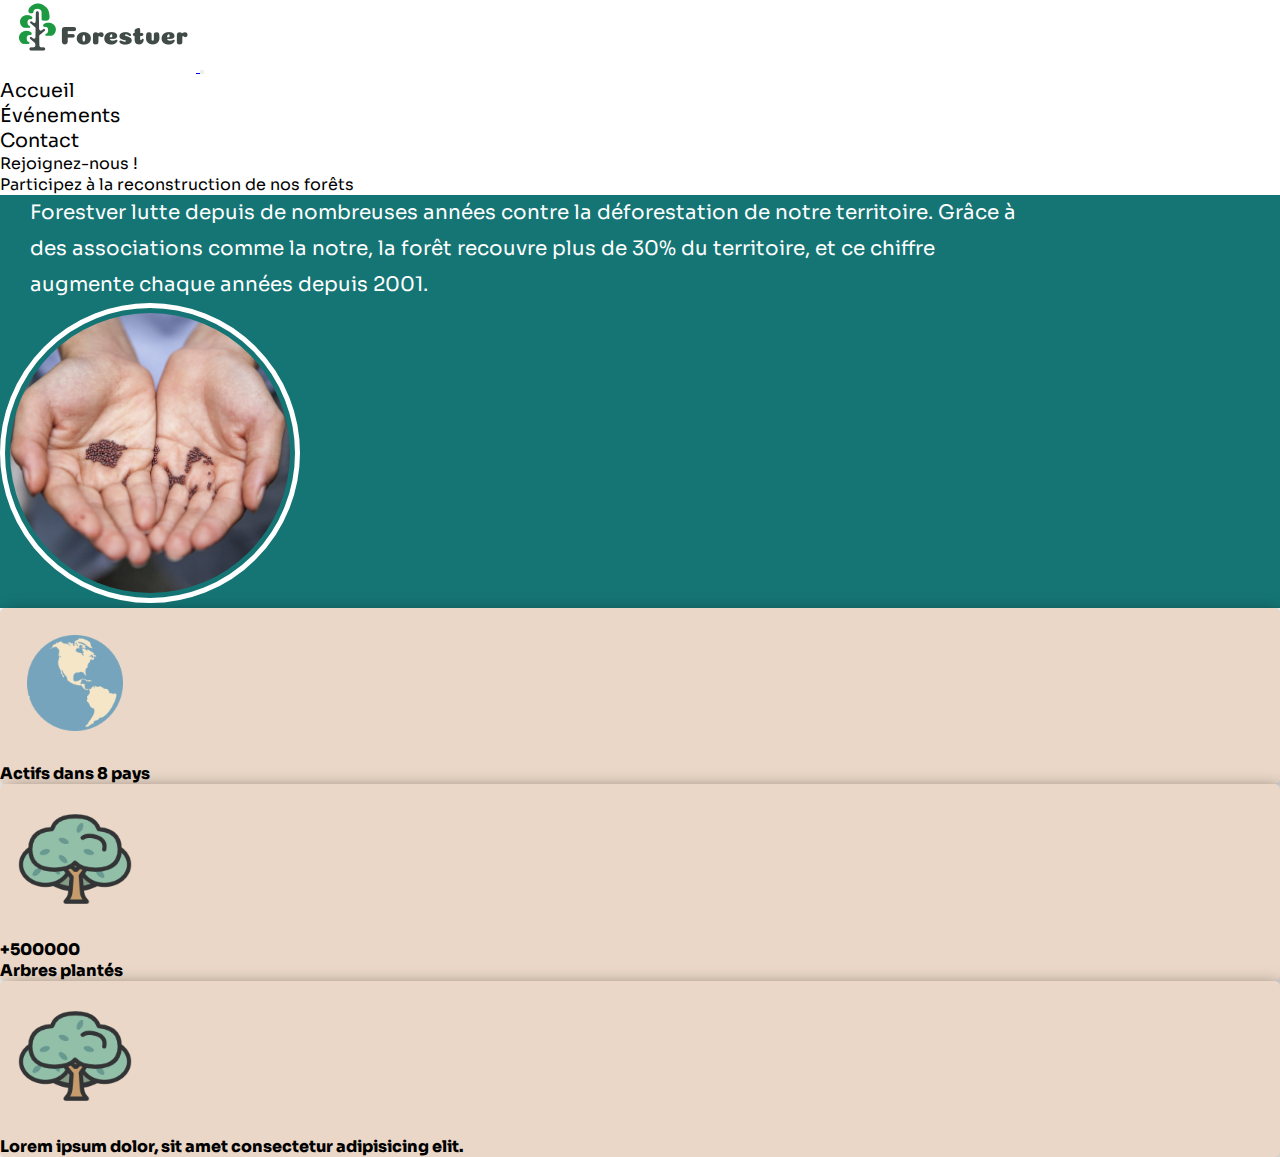
==== index.html @ c080c109 "Ajout de 3 cards en responsive avec images" ====
<!DOCTYPE html>
<html lang="en">

<head>
    <meta charset="UTF-8" />
    <meta http-equiv="X-UA-Compatible" content="IE=edge" />
    <meta name="viewport" content="width=device-width, initial-scale=1.0" />
    <!-- Fonts -->
    <link rel="preconnect" href="https://fonts.googleapis.com">
    <link rel="preconnect" href="https://fonts.gstatic.com" crossorigin>
    <link href="https://fonts.googleapis.com/css2?family=Sora:wght@100;400;700&display=swap" rel="stylesheet">
    <!-- Bootstrap CDN -->
    <link href="https://cdn.jsdelivr.net/npm/bootstrap@5.0.2/dist/css/bootstrap.min.css" rel="stylesheet"
        integrity="sha384-EVSTQN3/azprG1Anm3QDgpJLIm9Nao0Yz1ztcQTwFspd3yD65VohhpuuCOmLASjC" crossorigin="anonymous" />
    <!-- Fichier CSS -->
    <link rel="stylesheet" href="style.css" />
    <title>Forestver</title>
</head>

<body>
    <!-- Barre de navigation -->
    <nav class="container navbar navbar-expand-lg navbar-light mb-0" id="navigation">
        <div class="container-fluid">
            <a class="navbar-brand" href="accueil.html">
                <img src="images/forestver.png" alt=""">
            </a>
            <button class=" navbar-toggler" type="button" data-bs-toggle="collapse"
                    data-bs-target="#navbarSupportedContent" aria-controls="navbarSupportedContent"
                    aria-expanded="false" aria-label="Toggle navigation">
                <span class="navbar-toggler-icon"></span>
                </button>
                <div class="collapse navbar-collapse" id="navbarSupportedContent">
                    <ul class="navbar-nav">
                        <li class="nav-item ms-5">
                            <a class="nav-link" aria-current="page">Accueil</a>
                        </li>
                        <li class="nav-item ms-5">
                            <a class="nav-link" aria-current="page">Événements</a>
                        </li>
                        <li class="nav-item ms-5">
                            <a class="nav-link" aria-current="page">Contact</a>
                        </li>
                    </ul>
                </div>
        </div>
    </nav>
    <!-- Contenu de la page -->
    <main>
        <!-- Présentation de Forestver -->
        <section class="container">
            <p class="h2 text-center p-4">Rejoignez-nous !<br>
                Participez à la reconstruction de nos forêts
            </p>
            <div class="presentation mb-4 rounded row align-items-center p-2">
                <div class="col-md-6" id="container-txt-asso">
                    <p class="txt-asso">Forestver lutte depuis de nombreuses années contre la déforestation de notre
                        territoire. Grâce à des associations comme la notre, la forêt recouvre plus de 30% du
                        territoire, et ce chiffre augmente chaque années depuis 2001.
                    </p>
                </div>
                <div class="col-md-6 d-flex justify-content-center align-items-center">
                    <img src="images/seeds.jpg" class="rounded-img" />
                </div>
            </div>
        </section>
        <!-- Chiffres clés -->
        <section class="container px-0">
            <div class="row  gy-4 d-flex">
                <div class="col-12 col-sm-6 col-lg-4">
                    <div class="box d-flex flex-column justify-content-center align-items-center">
                        <img class="card_img" src="images/earth.png" alt="">
                        <p class="text-center">Actifs dans 8 pays</p>
                    </div>
                </div>
                <div class="col-12 col-sm-6 col-lg-4">
                    <div class="box d-flex flex-column justify-content-center align-items-center">
                        <img class="card_img" src="images/arbres.png" alt="">
                        <p class="text-center">+500000 <br>
                            Arbres plantés
                        </p>
                    </div>
                </div>
                <div class="col-12 col-sm-6  offset-sm-3 col-lg-4">
                    <div class="box d-flex flex-column justify-content-center align-items-center">
                        <img class="card_img" src="images/arbres.png" alt="">
                        <p class="text-center">Lorem ipsum dolor, sit amet consectetur adipisicing elit.</p>
                    </div>
                </div>
            </div>
        </section>
    </main>
    </div>
    <!-- Bootstrap JavaScript plugin and dependency -->
    <script src="https://cdn.jsdelivr.net/npm/bootstrap@5.0.2/dist/js/bootstrap.bundle.min.js"
        integrity="sha384-MrcW6ZMFYlzcLA8Nl+NtUVF0sA7MsXsP1UyJoMp4YLEuNSfAP+JcXn/tWtIaxVXM"
        crossorigin="anonymous"></script>
</body>

</html>
---- style.css ----
/* Simple CSS reset */
* {
    padding: 0;
    margin: 0;
    box-sizing: border-box;
}

img {
    max-width: 100%;
}

body {
    font-family: "Sora", sans-serif;
    width: 100%;
}

#navigation {
    font-size: 1.2em;
    font-weight: 400;
}

.presentation {
    background-color: #157575;
    color: #ffffff;
}

.txt-asso {
    padding-left: 1.5em;
    line-height: 1.8;
    width: 80%;
    font-size: 20px;
}

.rounded-img {
    width: 300px;
    height: 300px;
    object-fit: cover;
    border-radius: 50%;
    border: solid 5px #ffffff;
    padding: 5px;
}

.box {
    height: 100%;
    background-color: #ead7c7;
    font-size: 1em;
    font-weight: 900;
    border-radius: 5px;
    box-shadow: 3px 3px 18px -3px rgba(0, 0, 0, 0.6);
    -webkit-box-shadow: 3px 3px 18px -3px rgba(0, 0, 0, 0.6);
    -moz-box-shadow: 3px 3px 18px -3px rgba(0, 0, 0, 0.6);
}

.card_img {
    width: 150px;
    aspect-ratio: 1 / 1;
    object-fit: cover;
}

@media screen and (max-width: 500px) {
    #container-txt-asso {
        display: flex;
        justify-content: center;
    }

    .txt-asso {
        justify-content: center;
        text-align: center;
        font-size: 14px;
    }

    .rounded-img {
        width: 200px;
        height: 200px;
    }
}

@media screen and (max-width: 767px) {
    #container-txt-asso {
        display: flex;
        justify-content: center;
    }

    .txt-asso {
        justify-content: center;
        text-align: center;
    }
}
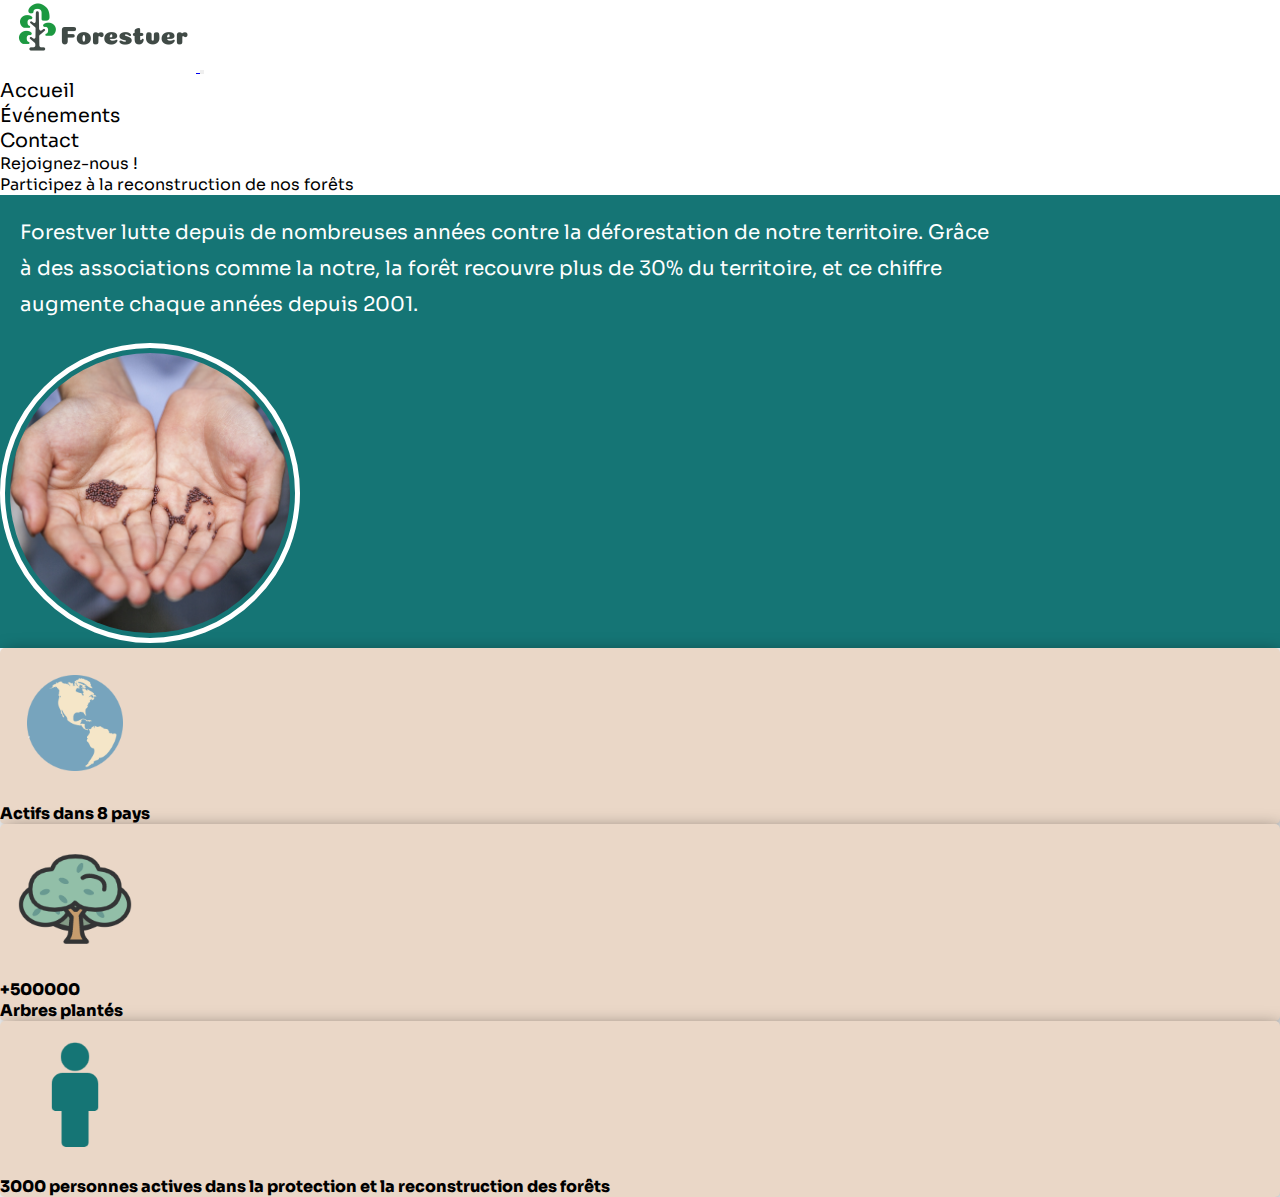
==== commit 8de93160: "ajustement position des cartes et ajout de texte pour la dernière" ====
--- a/index.html
+++ b/index.html
@@ -51,9 +51,10 @@
             <p class="h2 text-center p-4">Rejoignez-nous !<br>
                 Participez à la reconstruction de nos forêts
             </p>
-            <div class="presentation mb-4 rounded row align-items-center p-2">
+            <div class="presentation mb-4 rounded row align-items-center p-3">
                 <div class="col-md-6" id="container-txt-asso">
-                    <p class="txt-asso">Forestver lutte depuis de nombreuses années contre la déforestation de notre
+                    <p class="txt-asso">Forestver lutte depuis de nombreuses années contre la déforestation de
+                        notre
                         territoire. Grâce à des associations comme la notre, la forêt recouvre plus de 30% du
                         territoire, et ce chiffre augmente chaque années depuis 2001.
                     </p>
@@ -65,14 +66,14 @@
         </section>
         <!-- Chiffres clés -->
         <section class="container px-0">
-            <div class="row  gy-4 d-flex">
-                <div class="col-12 col-sm-6 col-lg-4">
+            <div class="row gy-4 d-flex">
+                <div class="col-12 col-md-6 col-lg-4">
                     <div class="box d-flex flex-column justify-content-center align-items-center">
                         <img class="card_img" src="images/earth.png" alt="">
                         <p class="text-center">Actifs dans 8 pays</p>
                     </div>
                 </div>
-                <div class="col-12 col-sm-6 col-lg-4">
+                <div class="col-12 col-md-6 col-lg-4">
                     <div class="box d-flex flex-column justify-content-center align-items-center">
                         <img class="card_img" src="images/arbres.png" alt="">
                         <p class="text-center">+500000 <br>
@@ -80,10 +81,11 @@
                         </p>
                     </div>
                 </div>
-                <div class="col-12 col-sm-6  offset-sm-3 col-lg-4">
+                <div class="col-12 col-md-6 col-lg-4 mx-auto">
                     <div class="box d-flex flex-column justify-content-center align-items-center">
-                        <img class="card_img" src="images/arbres.png" alt="">
-                        <p class="text-center">Lorem ipsum dolor, sit amet consectetur adipisicing elit.</p>
+                        <img class="card_img" src="images/man.png" alt="">
+                        <p class="text-center">3000 personnes actives dans la protection et la reconstruction des forêts
+                        </p>
                     </div>
                 </div>
             </div>
--- a/style.css
+++ b/style.css
@@ -25,7 +25,7 @@
 }
 
 .txt-asso {
-    padding-left: 1.5em;
+    padding: 1em;
     line-height: 1.8;
     width: 80%;
     font-size: 20px;
@@ -66,7 +66,7 @@
     .txt-asso {
         justify-content: center;
         text-align: center;
-        font-size: 14px;
+        font-size: 1.2em;
     }
 
     .rounded-img {
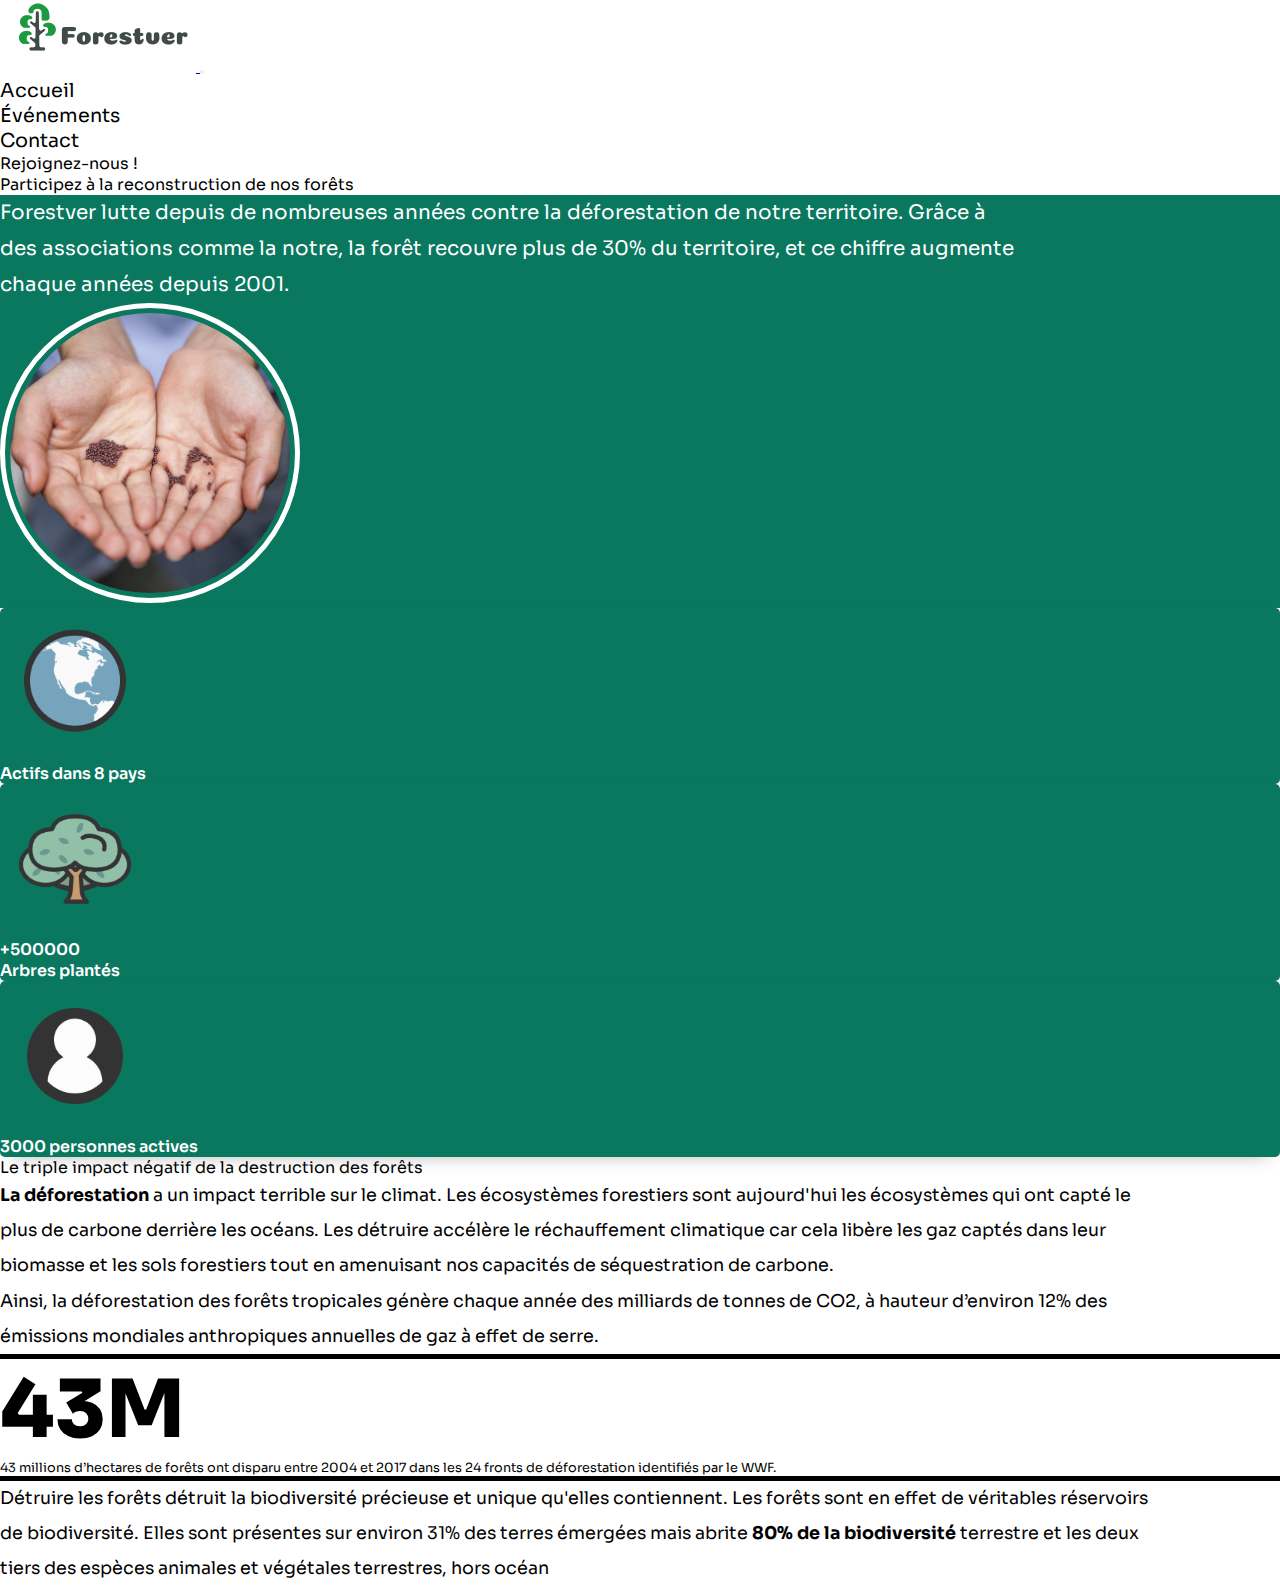
==== commit a8924f26: "modification d'icone, couleurs, ajout partie déforestation et optimisation du css" ====
--- a/index.html
+++ b/index.html
@@ -21,7 +21,7 @@
     <!-- Barre de navigation -->
     <nav class="container navbar navbar-expand-lg navbar-light mb-0" id="navigation">
         <div class="container-fluid">
-            <a class="navbar-brand" href="accueil.html">
+            <a class="navbar-brand" href="index.html">
                 <img src="images/forestver.png" alt=""">
             </a>
             <button class=" navbar-toggler" type="button" data-bs-toggle="collapse"
@@ -51,7 +51,7 @@
             <p class="h2 text-center p-4">Rejoignez-nous !<br>
                 Participez à la reconstruction de nos forêts
             </p>
-            <div class="presentation mb-4 rounded row align-items-center p-3">
+            <div class="presentation mb-4 rounded row align-items-center p-4">
                 <div class="col-md-6" id="container-txt-asso">
                     <p class="txt-asso">Forestver lutte depuis de nombreuses années contre la déforestation de
                         notre
@@ -65,7 +65,7 @@
             </div>
         </section>
         <!-- Chiffres clés -->
-        <section class="container px-0">
+        <section class="container border-bottom border-3 px-0 py-4">
             <div class="row gy-4 d-flex">
                 <div class="col-12 col-md-6 col-lg-4">
                     <div class="box d-flex flex-column justify-content-center align-items-center">
@@ -84,10 +84,53 @@
                 <div class="col-12 col-md-6 col-lg-4 mx-auto">
                     <div class="box d-flex flex-column justify-content-center align-items-center">
                         <img class="card_img" src="images/man.png" alt="">
-                        <p class="text-center">3000 personnes actives dans la protection et la reconstruction des forêts
+                        <p class="text-center">3000 personnes actives
                         </p>
                     </div>
                 </div>
+            </div>
+        </section>
+
+        <!-- Partie déforestation -->
+        <section class="container py-4">
+            <p class="h2 text-center py-4">Le triple impact négatif de la destruction des forêts</p>
+            <div class="row d-flex justify-content-center justify-content-lg-start py-4 gy-4">
+                <div class="col-12 col-lg-8 d-flex justify-content-center justify-content-lg-start ">
+                    <p class="txt-deforestation">
+                        <strong>La déforestation</strong> a un impact terrible sur le climat.
+                        Les écosystèmes
+                        forestiers
+                        sont aujourd'hui
+                        les écosystèmes qui ont
+                        capté le plus de carbone derrière les océans. Les détruire accélère le réchauffement climatique
+                        car cela libère les gaz
+                        captés dans leur biomasse et les sols forestiers tout en amenuisant nos capacités de
+                        séquestration de carbone. <br> Ainsi, la
+                        déforestation des forêts tropicales génère chaque année des milliards de tonnes de CO2, à
+                        hauteur d’environ 12% des
+                        émissions mondiales anthropiques annuelles de gaz à effet de serre.
+                    </p>
+                </div>
+                <div class="col-12 col-lg-4 px-0 d-flex justify-content-center">
+                    <div class="nbr-hectares w-75 d-flex flex-column justify-content-evenly">
+                        <p class="chiffre mt-0 mb-4">43M</p>
+                        <p class="txt-chiffre mt-4 mb-0">43 millions d’hectares de forêts ont disparu entre 2004 et
+                            2017 dans les 24
+                            fronts de déforestation identifiés par le
+                            WWF.
+                        </p>
+                    </div>
+                </div>
+            </div>
+            <div class="justify-content-center justify-content-lg-start row d-flex pt-4">
+                <p class="txt-deforestation">
+                    Détruire les forêts détruit la biodiversité précieuse et unique qu'elles contiennent. Les forêts
+                    sont en effet de
+                    véritables réservoirs de biodiversité. Elles sont présentes sur environ 31% des terres émergées
+                    mais abrite <strong>80% de la biodiversité</strong> terrestre et les deux tiers des espèces
+                    animales et végétales terrestres, hors
+                    océan
+                </p>
             </div>
         </section>
     </main>
--- a/style.css
+++ b/style.css
@@ -20,15 +20,24 @@
 }
 
 .presentation {
-    background-color: #157575;
+    background-color: #0a775f;
     color: #ffffff;
 }
 
 .txt-asso {
-    padding: 1em;
     line-height: 1.8;
     width: 80%;
     font-size: 20px;
+}
+
+.txt-deforestation {
+    line-height: 2;
+    font-size: 1.1em;
+    width: 90%;
+}
+
+.txt-chiffre {
+    font-size: 0.8em;
 }
 
 .rounded-img {
@@ -42,19 +51,28 @@
 
 .box {
     height: 100%;
-    background-color: #ead7c7;
+    background-color: #0a775f;
+    color: #ffffff;
     font-size: 1em;
-    font-weight: 900;
+    font-weight: 600;
     border-radius: 5px;
-    box-shadow: 3px 3px 18px -3px rgba(0, 0, 0, 0.6);
-    -webkit-box-shadow: 3px 3px 18px -3px rgba(0, 0, 0, 0.6);
-    -moz-box-shadow: 3px 3px 18px -3px rgba(0, 0, 0, 0.6);
+    box-shadow: 0px 7px 19px -12px rgb(0 0 0 / 45%);
 }
 
 .card_img {
     width: 150px;
     aspect-ratio: 1 / 1;
     object-fit: cover;
+}
+
+.nbr-hectares {
+    border-top: solid 5px black;
+    border-bottom: solid 5px black;
+}
+
+.chiffre {
+    font-weight: 900;
+    font-size: 5em;
 }
 
 @media screen and (max-width: 500px) {
@@ -85,4 +103,25 @@
         justify-content: center;
         text-align: center;
     }
+
+    .txt-deforestation {
+        font-size: 1em;
+    }
 }
+
+@media screen and (max-width: 991px) {
+    .nbr-hectares {
+        padding: 15px;
+        width: 50%;
+    }
+
+    .chiffre {
+        align-self: center;
+        font-size: 3em;
+    }
+
+    .txt-chiffre,
+    .txt-deforestation {
+        text-align: center;
+    }
+}
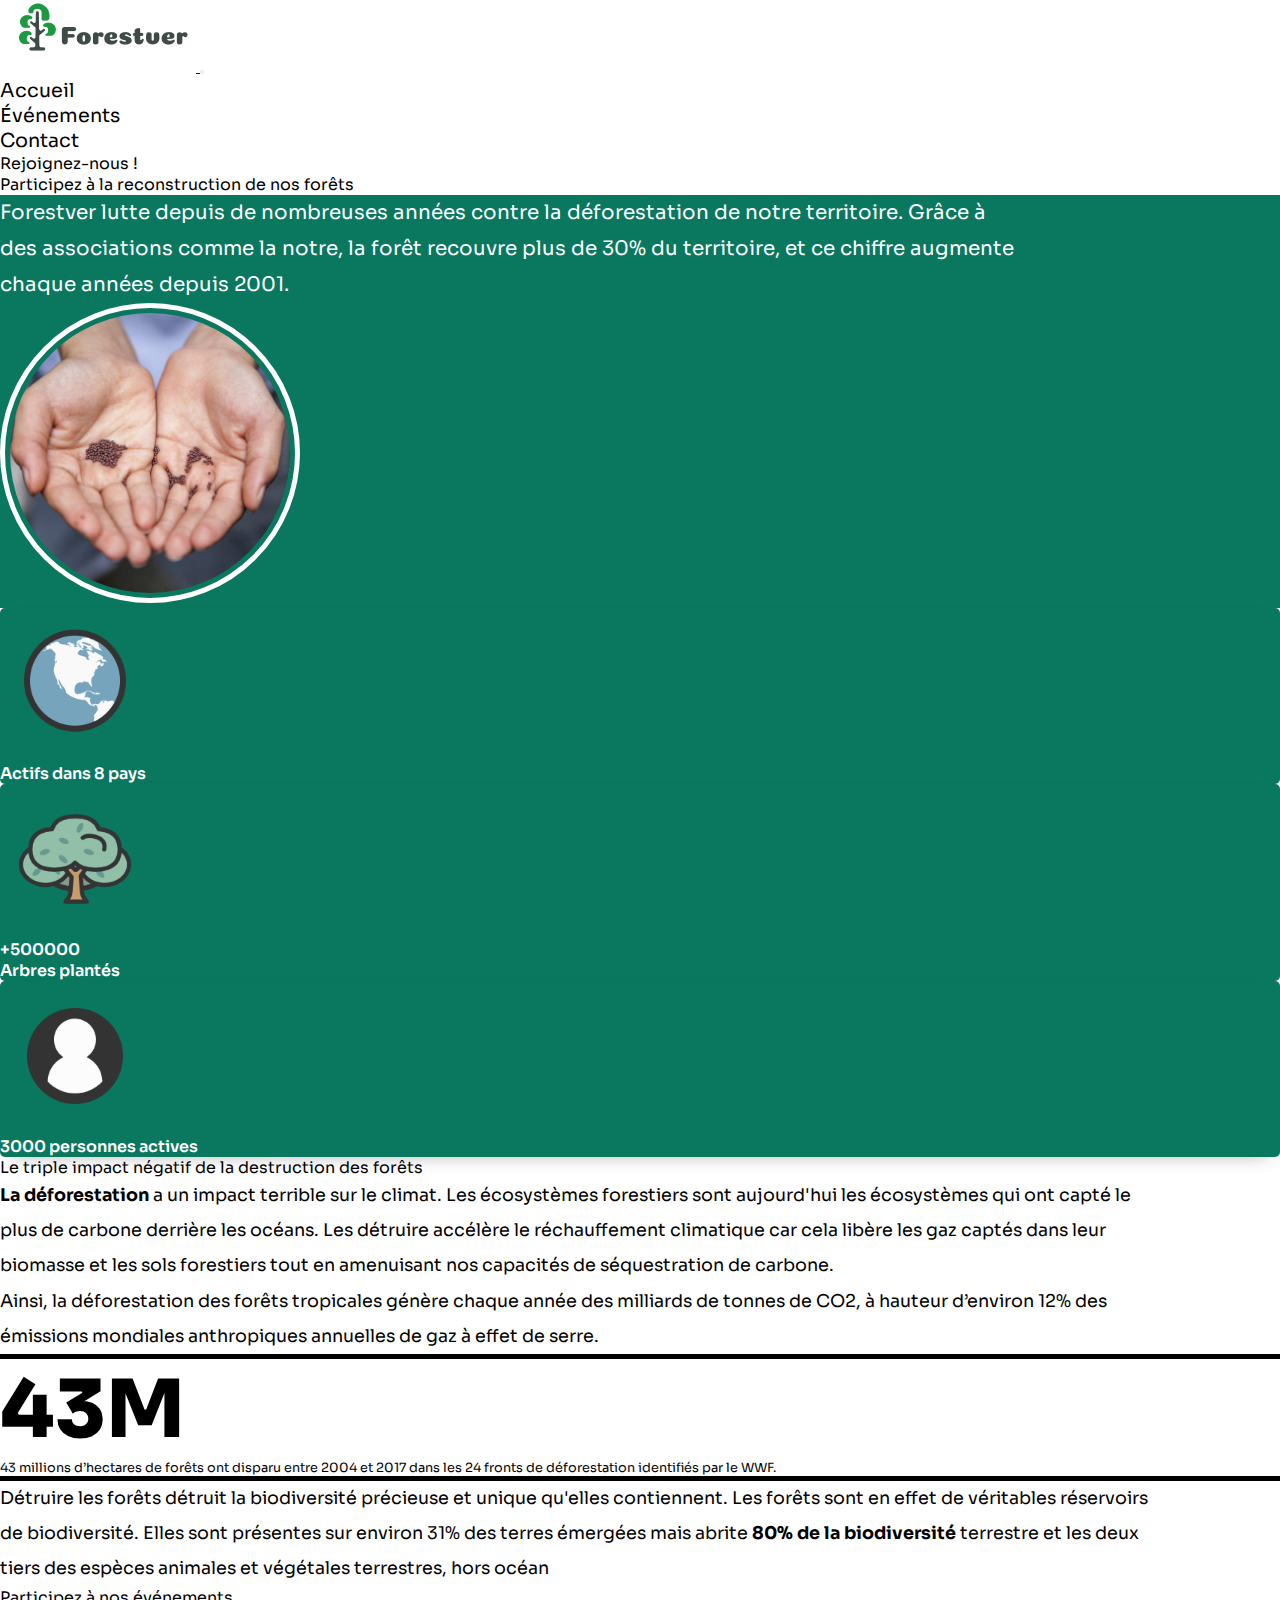
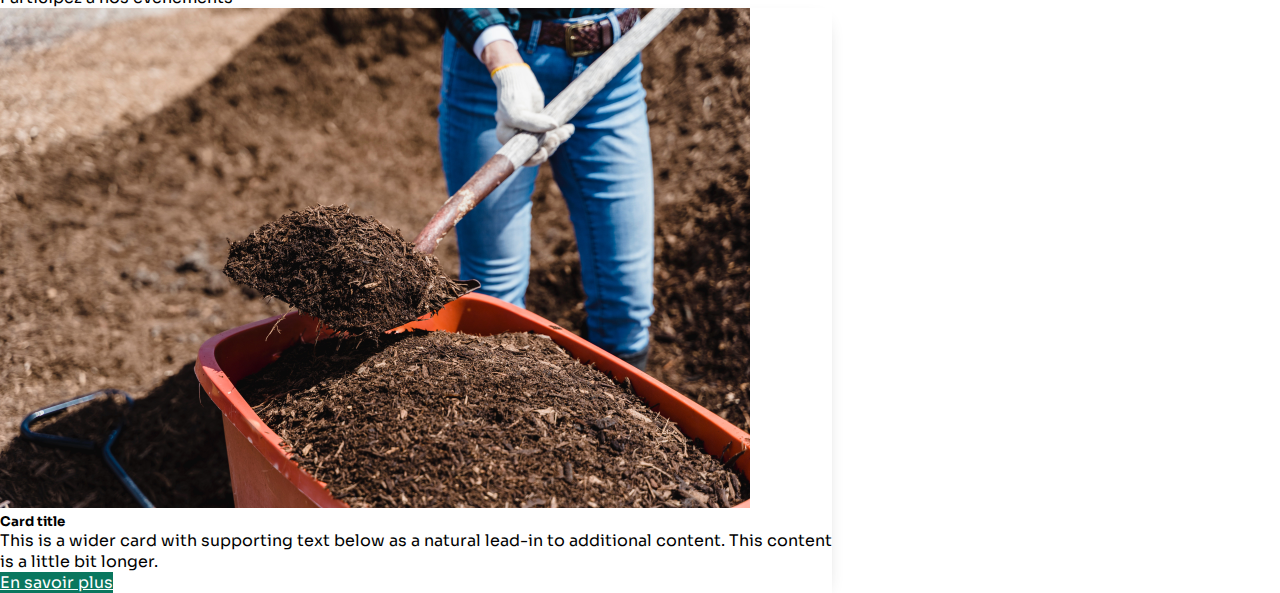
==== commit cd93bf47: "Ajout card event" ====
--- a/index.html
+++ b/index.html
@@ -47,7 +47,7 @@
     <!-- Contenu de la page -->
     <main>
         <!-- Présentation de Forestver -->
-        <section class="container">
+        <section class="container px-2">
             <p class="h2 text-center p-4">Rejoignez-nous !<br>
                 Participez à la reconstruction de nos forêts
             </p>
@@ -92,7 +92,7 @@
         </section>
 
         <!-- Partie déforestation -->
-        <section class="container py-4">
+        <section class="container border-bottom border-3 py-4">
             <p class="h2 text-center py-4">Le triple impact négatif de la destruction des forêts</p>
             <div class="row d-flex justify-content-center justify-content-lg-start py-4 gy-4">
                 <div class="col-12 col-lg-8 d-flex justify-content-center justify-content-lg-start ">
@@ -133,6 +133,25 @@
                 </p>
             </div>
         </section>
+
+        <!-- Événements -->
+        <section class="container d-flex flex-column align-items-center px-0 py-4">
+            <p class="h2 text-center py-4">Participez à nos événements</p>
+            <div class="event card mb-3">
+                <img src="images/compost.jpg" class="card-img-top img-event" alt="...">
+                <div class="card-body">
+                    <h5 class="card-title">Card title</h5>
+                    <p class="card-text">This is a wider card with supporting text below as a natural lead-in to
+                        additional content.
+                        This content is a little bit longer.
+                    </p>
+                    <div class="container d-flex justify-content-center">
+                        </p>
+                        <a href="event.html" class="btn">En savoir plus</a>
+                    </div>
+                </div>
+            </div>
+        </section>
     </main>
     </div>
     <!-- Bootstrap JavaScript plugin and dependency -->
--- a/style.css
+++ b/style.css
@@ -75,7 +75,23 @@
     font-size: 5em;
 }
 
-@media screen and (max-width: 500px) {
+.event {
+    width: 65%;
+    box-shadow: 0px 7px 19px -12px rgb(0 0 0 / 45%);
+}
+
+.img-event {
+    height: 500px;
+    object-fit: cover;
+}
+
+.btn {
+    background-color: #0a775f;
+    color: #ffffff;
+    box-shadow: 0px 7px 19px -12px rgb(0 0 0 / 45%);
+}
+
+@media screen and (max-width: 575px) {
     #container-txt-asso {
         display: flex;
         justify-content: center;
@@ -90,6 +106,10 @@
     .rounded-img {
         width: 200px;
         height: 200px;
+    }
+
+    .container {
+        width: 90%;
     }
 }
 
@@ -106,6 +126,14 @@
 
     .txt-deforestation {
         font-size: 1em;
+    }
+
+    .img-event {
+        height: 300px;
+    }
+
+    .event {
+        width: 90%;
     }
 }
 
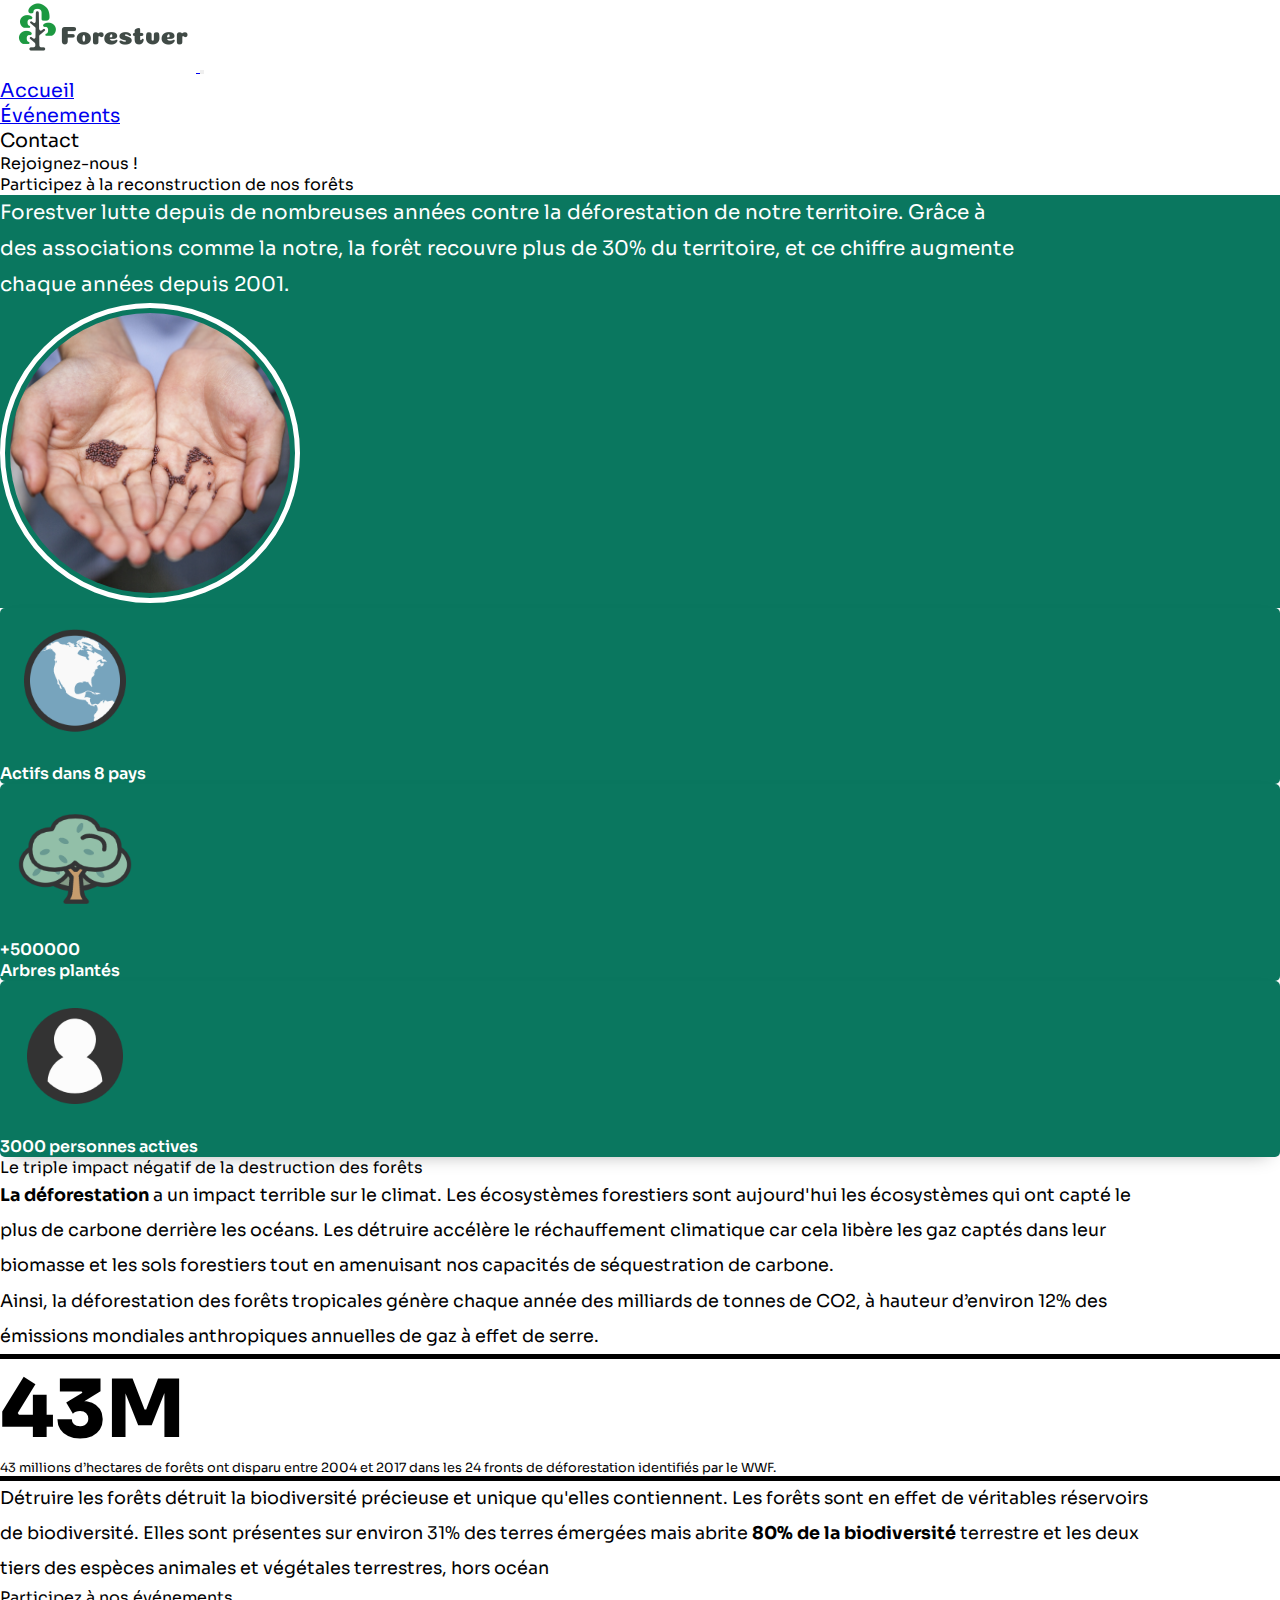
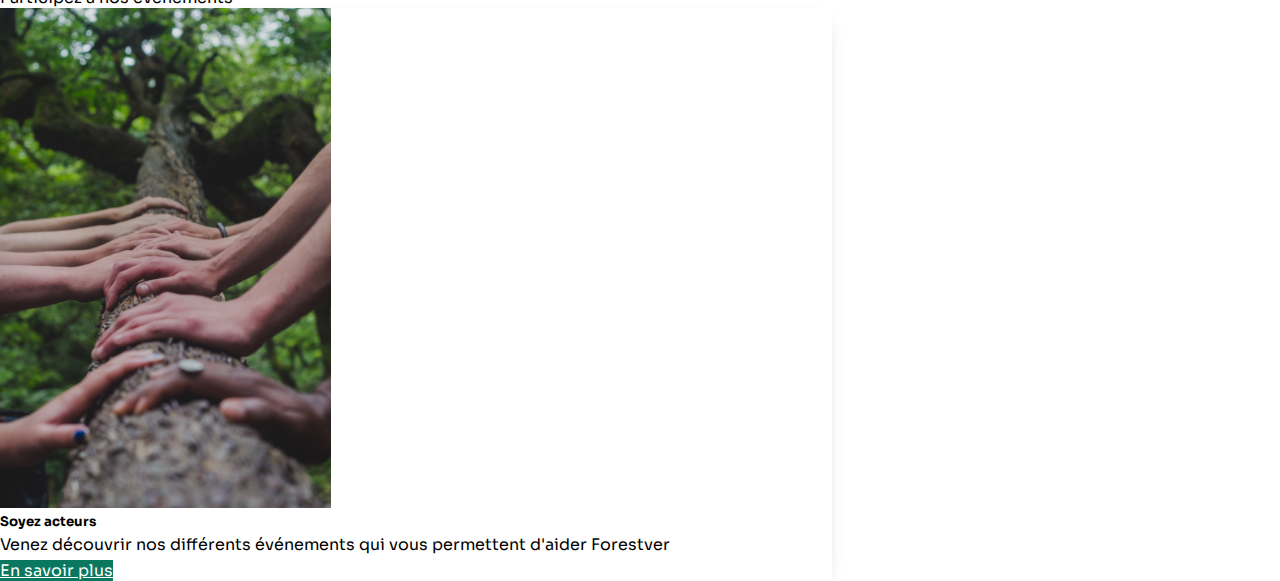
==== commit 495778c2: "Contenu card event et création de la page event.html" ====
--- a/index.html
+++ b/index.html
@@ -32,13 +32,13 @@
                 <div class="collapse navbar-collapse" id="navbarSupportedContent">
                     <ul class="navbar-nav">
                         <li class="nav-item ms-5">
-                            <a class="nav-link" aria-current="page">Accueil</a>
+                            <a class="nav-link active" href="index.html" aria-current="page">Accueil</a>
                         </li>
                         <li class="nav-item ms-5">
-                            <a class="nav-link" aria-current="page">Événements</a>
+                            <a class="nav-link" href="event.html">Événements</a>
                         </li>
                         <li class="nav-item ms-5">
-                            <a class="nav-link" aria-current="page">Contact</a>
+                            <a class="nav-link">Contact</a>
                         </li>
                     </ul>
                 </div>
@@ -52,7 +52,7 @@
                 Participez à la reconstruction de nos forêts
             </p>
             <div class="presentation mb-4 rounded row align-items-center p-4">
-                <div class="col-md-6" id="container-txt-asso">
+                <div class="col-md-6 d-flex justify-content-center" id="container-txt-asso">
                     <p class="txt-asso">Forestver lutte depuis de nombreuses années contre la déforestation de
                         notre
                         territoire. Grâce à des associations comme la notre, la forêt recouvre plus de 30% du
@@ -138,12 +138,10 @@
         <section class="container d-flex flex-column align-items-center px-0 py-4">
             <p class="h2 text-center py-4">Participez à nos événements</p>
             <div class="event card mb-3">
-                <img src="images/compost.jpg" class="card-img-top img-event" alt="...">
-                <div class="card-body">
-                    <h5 class="card-title">Card title</h5>
-                    <p class="card-text">This is a wider card with supporting text below as a natural lead-in to
-                        additional content.
-                        This content is a little bit longer.
+                <img src="images/community.jpg" class="card-img-top img-event" alt="...">
+                <div class="card-body text-center">
+                    <h5 class="card-title">Soyez acteurs</h5>
+                    <p class="card-text">Venez découvrir nos différents événements qui vous permettent d'aider Forestver
                     </p>
                     <div class="container d-flex justify-content-center">
                         </p>
@@ -153,7 +151,6 @@
             </div>
         </section>
     </main>
-    </div>
     <!-- Bootstrap JavaScript plugin and dependency -->
     <script src="https://cdn.jsdelivr.net/npm/bootstrap@5.0.2/dist/js/bootstrap.bundle.min.js"
         integrity="sha384-MrcW6ZMFYlzcLA8Nl+NtUVF0sA7MsXsP1UyJoMp4YLEuNSfAP+JcXn/tWtIaxVXM"
--- a/style.css
+++ b/style.css
@@ -14,6 +14,10 @@
     width: 100%;
 }
 
+ul {
+    list-style-type: none;
+}
+
 #navigation {
     font-size: 1.2em;
     font-weight: 400;
@@ -22,6 +26,7 @@
 .presentation {
     background-color: #0a775f;
     color: #ffffff;
+    box-shadow: 0px 7px 19px -12px rgb(0 0 0 / 45%);
 }
 
 .txt-asso {
@@ -46,6 +51,15 @@
     object-fit: cover;
     border-radius: 50%;
     border: solid 5px #ffffff;
+    padding: 5px;
+}
+
+.rounded-img-event {
+    width: 350px;
+    height: 350px;
+    object-fit: cover;
+    border-radius: 50%;
+    border: solid 5px #0a775f;
     padding: 5px;
 }
 
@@ -113,6 +127,10 @@
     }
 }
 
+.card-text {
+    line-height: 1.9;
+}
+
 @media screen and (max-width: 767px) {
     #container-txt-asso {
         display: flex;
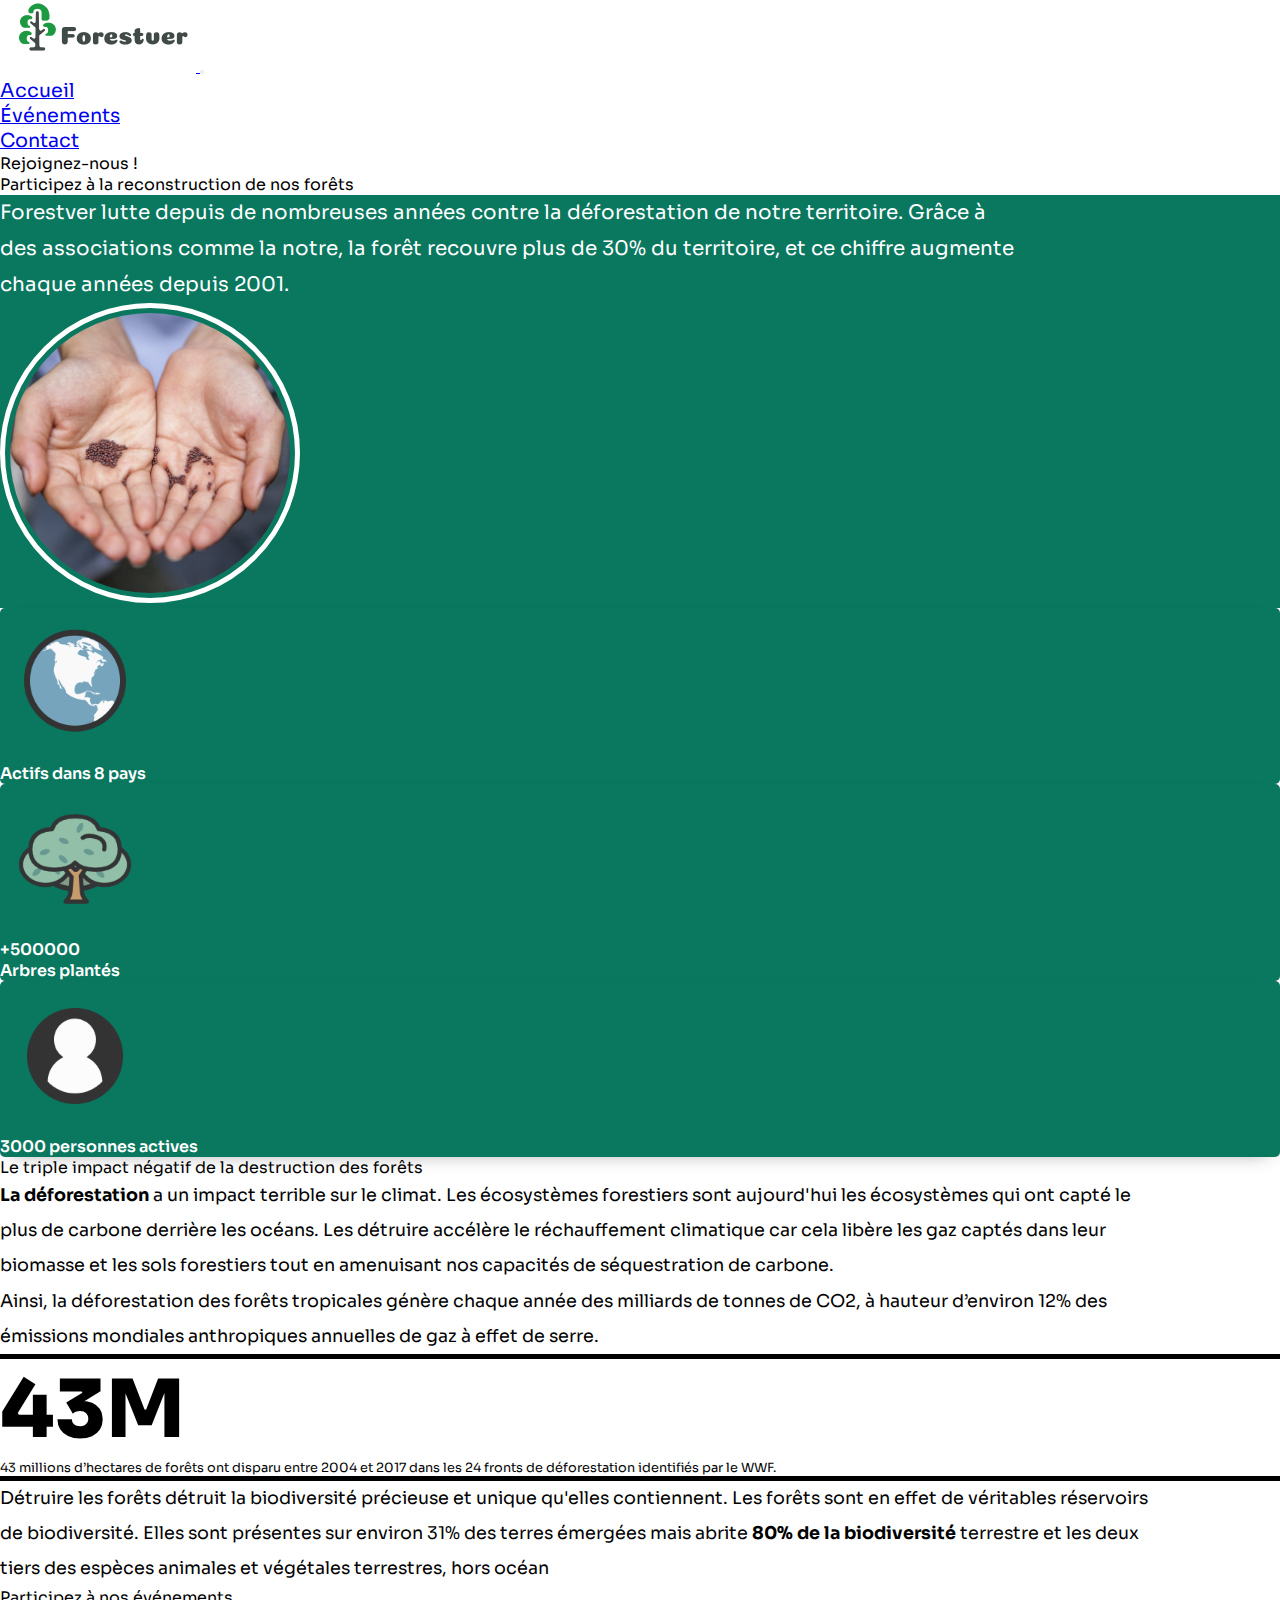
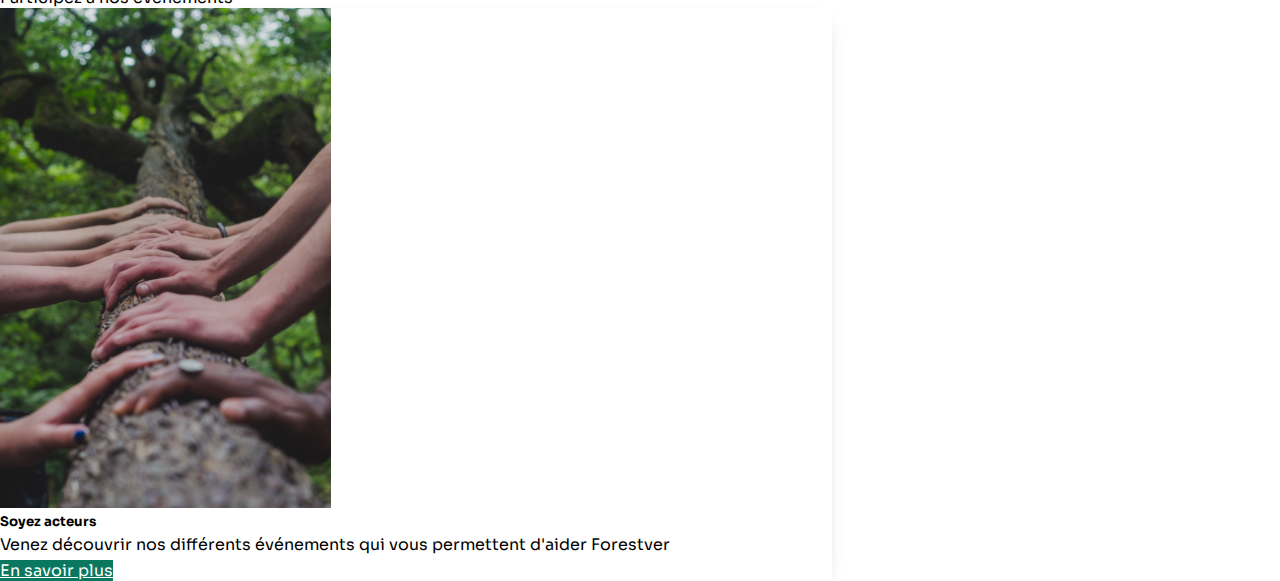
==== commit ba2f9439: "Création page contact.html" ====
--- a/index.html
+++ b/index.html
@@ -38,7 +38,7 @@
                             <a class="nav-link" href="event.html">Événements</a>
                         </li>
                         <li class="nav-item ms-5">
-                            <a class="nav-link">Contact</a>
+                            <a class="nav-link" href="contact.html">Contact</a>
                         </li>
                     </ul>
                 </div>
--- a/style.css
+++ b/style.css
@@ -9,13 +9,23 @@
     max-width: 100%;
 }
 
+html,
 body {
     font-family: "Sora", sans-serif;
     width: 100%;
+    height: 100%;
 }
 
 ul {
     list-style-type: none;
+}
+
+main {
+    height: 100%;
+}
+
+.contact {
+    height: 100%;
 }
 
 #navigation {
@@ -57,6 +67,15 @@
 .rounded-img-event {
     width: 350px;
     height: 350px;
+    object-fit: cover;
+    border-radius: 50%;
+    border: solid 5px #0a775f;
+    padding: 5px;
+}
+
+.rounded-img-contact {
+    width: 120px;
+    height: 120px;
     object-fit: cover;
     border-radius: 50%;
     border: solid 5px #0a775f;
@@ -117,7 +136,8 @@
         font-size: 1.2em;
     }
 
-    .rounded-img {
+    .rounded-img,
+    .rounded-img-event, {
         width: 200px;
         height: 200px;
     }
